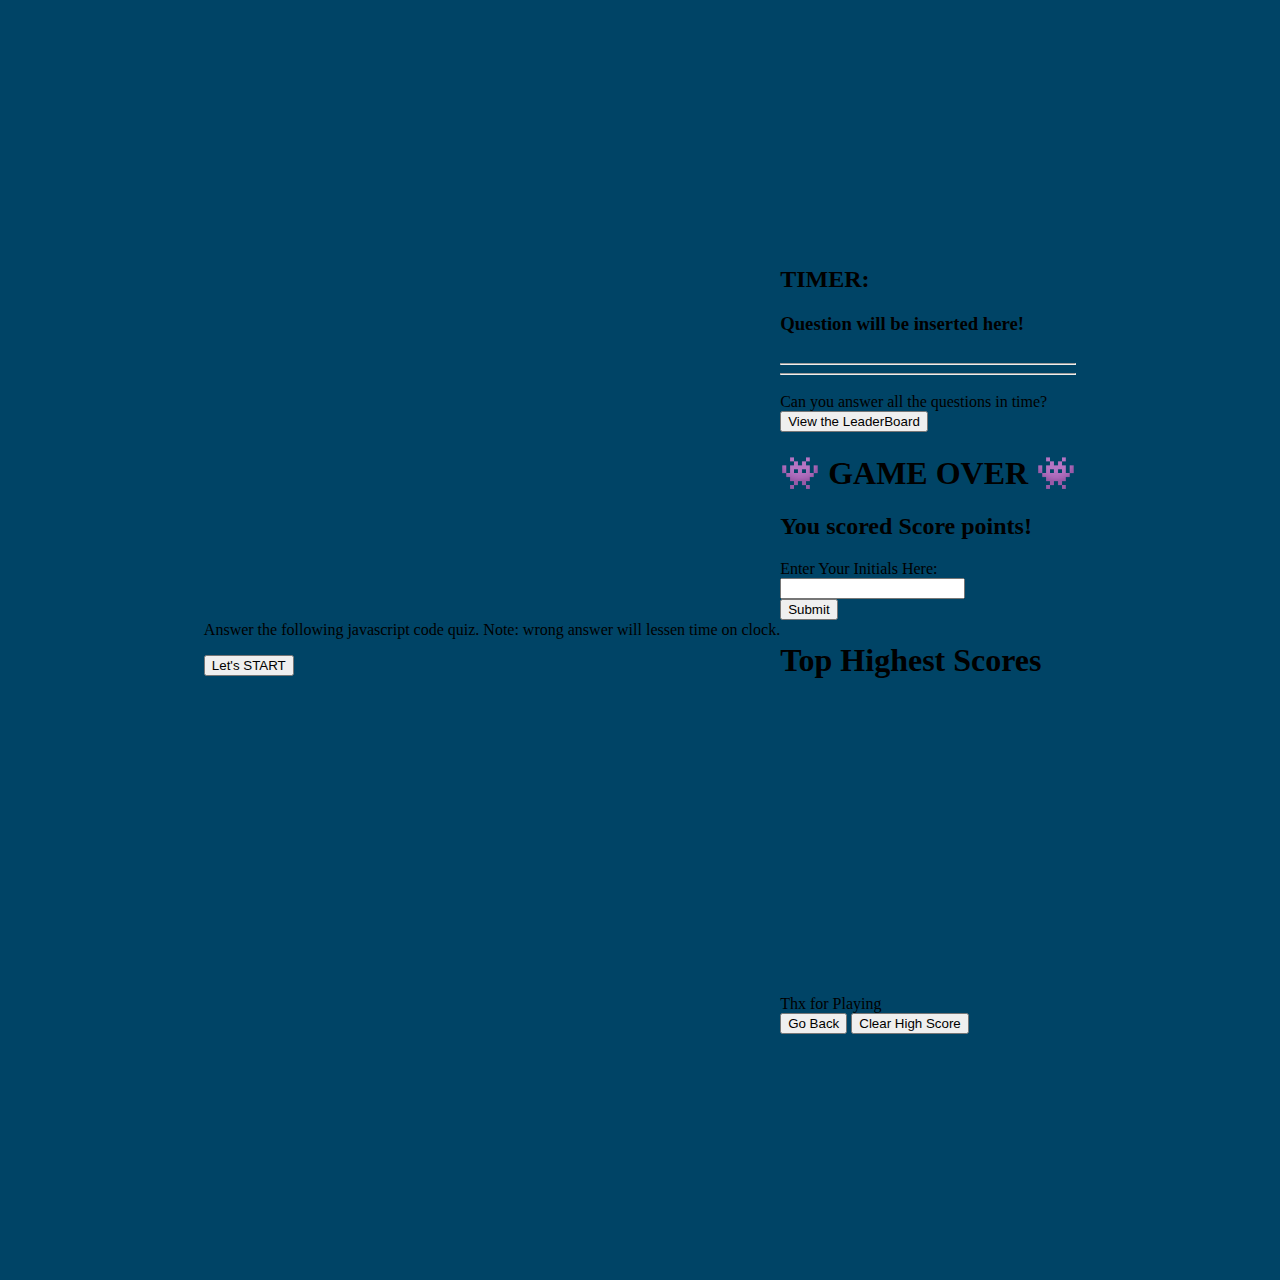
==== index.html @ cfde9ce8 "insert variables for script" ====
<!DOCTYPE html>
<html lang="en">
  <head>
    <meta charset="UTF-8" />
    <meta http-equiv="X-UA-Compatible" content="IE=edge" />
    <meta name="viewport" content="width=device-width, initial-scale=1.0" />
    <title>JS Quizlet</title>
    <link rel="stylesheet" href="css /style.css" />
  </head>

  <body>
    <!-- HTML STARTING Quiz process-->
    <div class="start">
      <p>
        Answer the following javascript code quiz. Note: wrong answer will lessen time on clock. 
      </p>
      <button id="startButton" type="button" class="btn">Let's START</button>
      <!--Start of the quiz questions -->
    </div>
    <main class="main">
      <!-- Quiz Selection-->
      <!--Need to go back and update this with my own code (Quiz window-->
      <div id="gameCard" class="w3-container hide">
        <h2 class="timer">TIMER:</h2>

        <div id="card1" class="w3-card-4">
          <header class="w3-container w3-light-grey">
            <h3 id="questions">Question will be inserted here!</h3>
          </header>

          <hr style="margin-top: 0; border-color: transparent" />

          <div id="multipleAnswers" class="w3-container">
            <div class="questionLine">
              <label id="answerA"></label>
            </div>
            <hr />

            <div class="questionLine">
              <label id="answerB></label>
            </div>
            <hr />

            <div class="questionLine">
              <label id="answerC"></label>
            </div>
            <hr />

            <div class="questionLine">
              <label id="answerD"></label>
            </div>
          </div>

          <hr style="margin-top: 0; border-color: transparent" />

          <footer id="feedback" class="w3-block w3-dark-grey">
            Can you answer all the questions in time?
          </footer>
        </div>
      </div>

      <button id="highScoreBtn" type="button" class="btn">View the LeaderBoard</button
      ><br />

      <!--Player input window-->
      <div id="inputForm" class="w3-container hide">
        <h1>	&#128126 GAME OVER &#128126</h1>

        <h2>You scored <span id="scoreButton" class="btn">Score</span> points!</h2>
        <form>
          <label for="initials">Enter Your Initials Here:</label><br />
          <input id="initialsBox" type="text" maxlength="3" /><br />
          <input id="submitButton" type="submit" class="btn" />
        </form>
      </div>

      <!--High Score window-->
      <div id="scoreCard" class="w3-container hide">
        <div id="card2" class="w3-card-4">
          <header class="w3-container w3-light-grey">
            <h1>Top Highest Scores</h1>
          </header>

          <hr style="margin-top: 0; border-color: transparent" />
          <div
            id="leaderBoard"
            class="w3-container"
            style="min-height: 275px"
          ></div>

          <hr style="margin-top: 0; border-color: transparent" />
          <footer id="feedback2" class="w3-block w3-dark-grey">
            Thx for Playing
          </footer>
        </div>

        <button id="backButton" type="button" class="btn">Go Back</button>
        <button id="clearButton" type="button" class="btn">
          Clear High Score
        </button>
      </div>
    </main>

    <script src="./scripts/questions.js"></script>
    <script src="./scripts/script.js"></script>
    <script
      src="https://code.jquery.com/jquery-3.5.1.slim.min.js"
      integrity="sha384-DfXdz2htPH0lsSSs5nCTpuj/zy4C+OGpamoFVy38MVBnE+IbbVYUew+OrCXaRkfj"
      crossorigin="anonymous"
    ></script>
    <script
      src="https://cdn.jsdelivr.net/npm/popper.js@1.16.1/dist/umd/popper.min.js"
      integrity="sha384-9/reFTGAW83EW2RDu2S0VKaIzap3H66lZH81PoYlFhbGU+6BZp6G7niu735Sk7lN"
      crossorigin="anonymous"
    ></script>
    <script
      src="https://stackpath.bootstrapcdn.com/bootstrap/4.5.2/js/bootstrap.min.js"
      integrity="sha384-B4gt1jrGC7Jh4AgTPSdUtOBvfO8shuf57BaghqFfPlYxofvL8/KUEfYiJOMMV+rV"
      crossorigin="anonymous"
    ></script>
  </body>
</html>
---- css /style.css ----
:root {
    --hue-neutral: 200;
    --hue-wrong:0; 
    --hue-correct:145;

}

body{
    --hue: var(--hue-neutral);
    padding: 0;
    margin: 0; 
    display: flex; 
    width: 100vw; 
    height: 100vw; 
    justify-content: center; 
    align-items: center;
    background-color: hsl(var(--hue),100%,20%);
}

.container{
    width:800px;
    max-width: 80%;
    background-color: white; 
    border-radius: 5px;
    padding:10px;
    box-shadow: 0 0 10px 2px; 
}
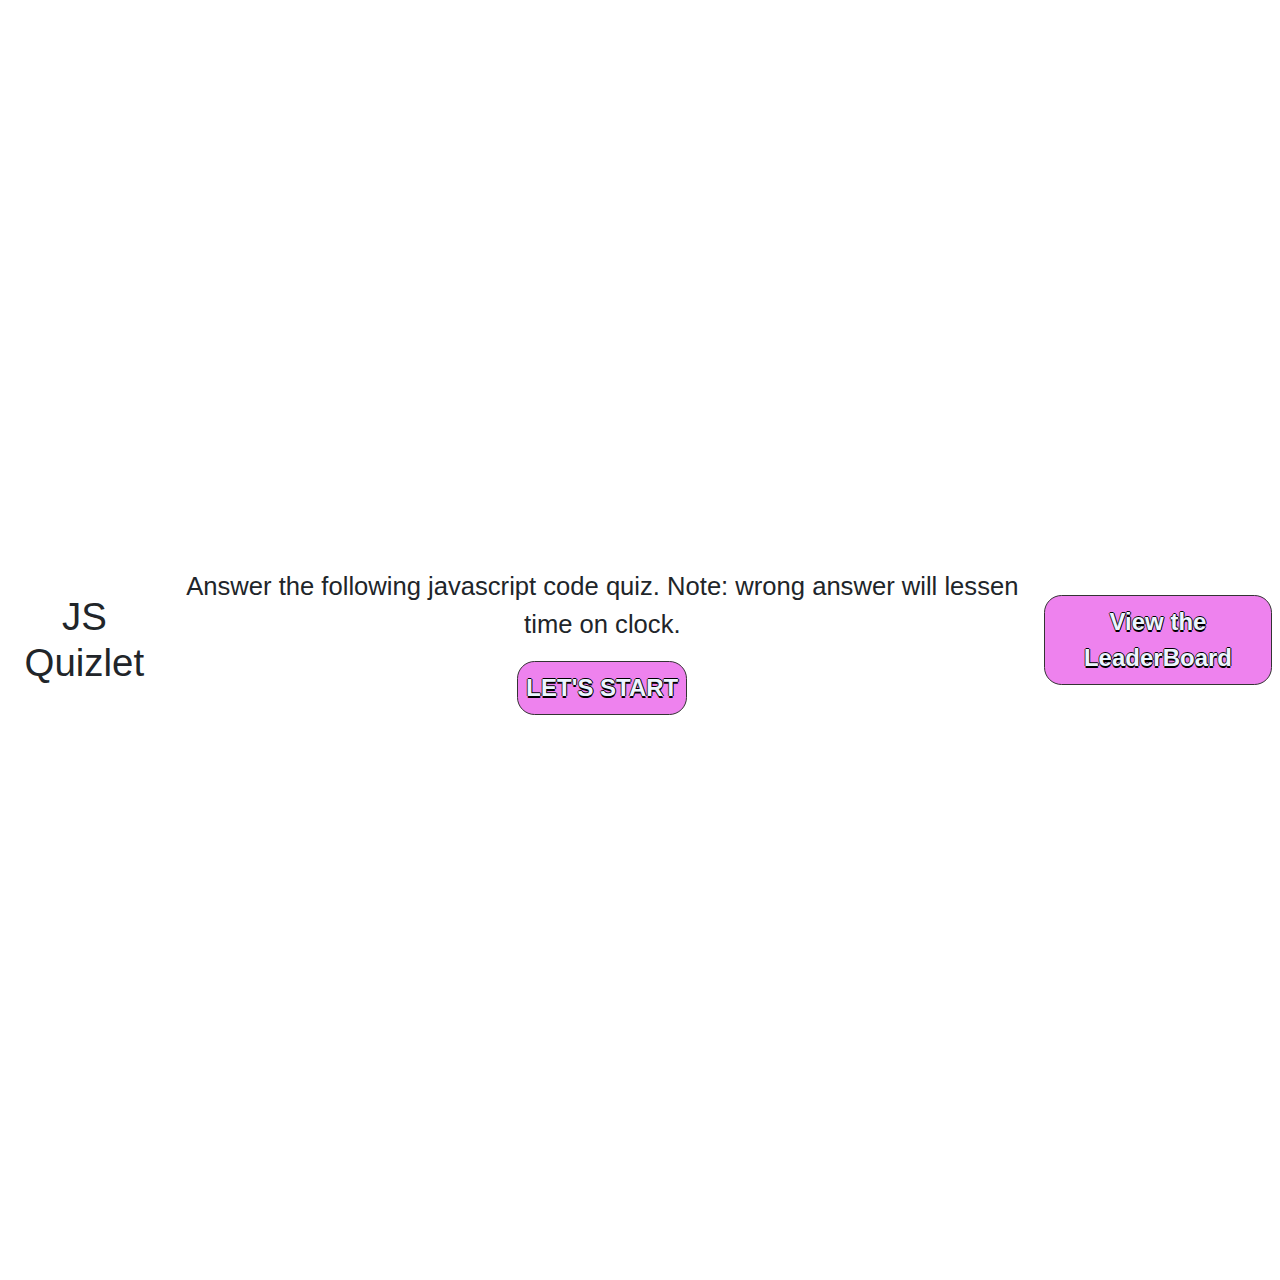
==== commit 1af64a7c: "updated the css to individual pages" ====
--- a/index.html
+++ b/index.html
@@ -1,122 +1,115 @@
 <!DOCTYPE html>
 <html lang="en">
-  <head>
-    <meta charset="UTF-8" />
-    <meta http-equiv="X-UA-Compatible" content="IE=edge" />
-    <meta name="viewport" content="width=device-width, initial-scale=1.0" />
-    <title>JS Quizlet</title>
-    <link rel="stylesheet" href="css /style.css" />
-  </head>
 
-  <body>
-    <!-- HTML STARTING Quiz process-->
-    <div class="start">
-      <p>
-        Answer the following javascript code quiz. Note: wrong answer will lessen time on clock. 
-      </p>
-      <button id="startButton" type="button" class="btn">Let's START</button>
-      <!--Start of the quiz questions -->
+<head>
+  <meta charset="UTF-8" />
+  <meta http-equiv="X-UA-Compatible" content="IE=edge" />
+  <meta name="viewport" content="width=device-width, initial-scale=1.0" />
+  <link rel="stylesheet" href="https://stackpath.bootstrapcdn.com/bootstrap/4.5.2/css/bootstrap.min.css"
+    integrity="sha384-JcKb8q3iqJ61gNV9KGb8thSsNjpSL0n8PARn9HuZOnIxN0hoP+VmmDGMN5t9UJ0Z" crossorigin="anonymous">
+  <link rmel="stylesheet" href="https://www.w3schools.com/w3css/4/w3.css">
+  <link rel="stylesheet" href="./css /style.css">
+  <title>JS Quizlet</title>
+</head>
+
+<body>
+  <h1> JS Quizlet </h1>
+  <!-- HTML STARTING Quiz process-->
+  <div class="begin">
+    <p>
+      Answer the following javascript code quiz. Note: wrong answer will lessen time on clock.
+    </p>
+    <button id="startButton" type="button" class="btn">LET'S START</button> <br>
+  </div>
+  <main class="main">
+    <!-- Quiz Selection-->
+    <div id="gameCard" class="w3-container hide">
+      <h2 class="timer">TIMER:</h2>
+
+      <div id="card1" class="w3-card-4">
+
+        <header class="w3-container w3-light-grey">
+          <h3 id="questions">Question will be inserted here!</h3>
+        </header>
+
+        <hr style="margin-top: 0; border-color: transparent;" />
+
+        <div id="multipleAnswers" class="w3-container">
+          <div class="questionLine">
+            <label id="answerA"></label>
+          </div>
+          <hr>
+          <div class="questionLine">
+            <label id="answerB"></label>
+          </div>
+          <hr>
+
+          <div class="questionLine">
+            <label id="answerC"></label>
+          </div>
+          <hr>
+
+          <div class="questionLine">
+            <label id="answerD"></label>
+          </div>
+        </div>
+
+        <hr style="margin-top: 0; border-color: transparent" />
+
+        <footer id="feedback" class="w3-block w3-dark-grey">
+          Can you answer all the questions in time?
+        </footer>
+      </div>
     </div>
-    <main class="main">
-      <!-- Quiz Selection-->
-      <!--Need to go back and update this with my own code (Quiz window-->
-      <div id="gameCard" class="w3-container hide">
-        <h2 class="timer">TIMER:</h2>
 
-        <div id="card1" class="w3-card-4">
-          <header class="w3-container w3-light-grey">
-            <h3 id="questions">Question will be inserted here!</h3>
-          </header>
+    <button id="highScoreBtn" type="button" class="btn">View the LeaderBoard</button><br>
 
-          <hr style="margin-top: 0; border-color: transparent" />
+    <!--Player input window-->
+    <div id="inputForm" class="w3-container hide">
+      <h1> &#128126 GAME OVER &#128126</h1>
 
-          <div id="multipleAnswers" class="w3-container">
-            <div class="questionLine">
-              <label id="answerA"></label>
-            </div>
-            <hr />
+      <h2>You scored <span id="scoreButton" class="btn">Score</span> points!</h2>
+      <form>
+        <label for="initials">Enter Your Initials Here:</label><br>
+        <input id="initialsBox" type="text" maxlength="3"><br>
+        <input id="submitButton" type="submit" class="btn">
+      </form>
+    </div>
 
-            <div class="questionLine">
-              <label id="answerB></label>
-            </div>
-            <hr />
+    <!--High Score window-->
+    <div id="scoreCard" class="w3-container hide">
+      <div id="card2" class="w3-card-4">
+        <header class="w3-container w3-light-grey">
+          <h1>Top Highest Scores</h1>
+        </header>
 
-            <div class="questionLine">
-              <label id="answerC"></label>
-            </div>
-            <hr />
+        <hr style="margin-top: 0; border-color: transparent;">
+        <div id="leaderBoard" class="w3-container" style="min-height: 275px"></div>
 
-            <div class="questionLine">
-              <label id="answerD"></label>
-            </div>
-          </div>
-
-          <hr style="margin-top: 0; border-color: transparent" />
-
-          <footer id="feedback" class="w3-block w3-dark-grey">
-            Can you answer all the questions in time?
-          </footer>
-        </div>
+        <hr style="margin-top: 0; border-color: transparent" />
+        <footer id="feedback2" class="w3-block w3-dark-grey">
+          Thx for Playing
+        </footer>
       </div>
 
-      <button id="highScoreBtn" type="button" class="btn">View the LeaderBoard</button
-      ><br />
+      <button id="backButton" type="button" class="btn">Go Back</button>
+      <button id="clearButton" type="button" class="btn">
+        Clear High Score
+      </button>
+    </div>
+  </main>
 
-      <!--Player input window-->
-      <div id="inputForm" class="w3-container hide">
-        <h1>	&#128126 GAME OVER &#128126</h1>
+  <script src="js/questions.js"></script>
+  <script src="./js/script.js"></script>
+  <script src="https://code.jquery.com/jquery-3.5.1.slim.min.js"
+    integrity="sha384-DfXdz2htPH0lsSSs5nCTpuj/zy4C+OGpamoFVy38MVBnE+IbbVYUew+OrCXaRkfj"
+    crossorigin="anonymous"></script>
+  <script src="https://cdn.jsdelivr.net/npm/popper.js@1.16.1/dist/umd/popper.min.js"
+    integrity="sha384-9/reFTGAW83EW2RDu2S0VKaIzap3H66lZH81PoYlFhbGU+6BZp6G7niu735Sk7lN"
+    crossorigin="anonymous"></script>
+  <script src="https://stackpath.bootstrapcdn.com/bootstrap/4.5.2/js/bootstrap.min.js"
+    integrity="sha384-B4gt1jrGC7Jh4AgTPSdUtOBvfO8shuf57BaghqFfPlYxofvL8/KUEfYiJOMMV+rV"
+    crossorigin="anonymous"></script>
+</body>
 
-        <h2>You scored <span id="scoreButton" class="btn">Score</span> points!</h2>
-        <form>
-          <label for="initials">Enter Your Initials Here:</label><br />
-          <input id="initialsBox" type="text" maxlength="3" /><br />
-          <input id="submitButton" type="submit" class="btn" />
-        </form>
-      </div>
-
-      <!--High Score window-->
-      <div id="scoreCard" class="w3-container hide">
-        <div id="card2" class="w3-card-4">
-          <header class="w3-container w3-light-grey">
-            <h1>Top Highest Scores</h1>
-          </header>
-
-          <hr style="margin-top: 0; border-color: transparent" />
-          <div
-            id="leaderBoard"
-            class="w3-container"
-            style="min-height: 275px"
-          ></div>
-
-          <hr style="margin-top: 0; border-color: transparent" />
-          <footer id="feedback2" class="w3-block w3-dark-grey">
-            Thx for Playing
-          </footer>
-        </div>
-
-        <button id="backButton" type="button" class="btn">Go Back</button>
-        <button id="clearButton" type="button" class="btn">
-          Clear High Score
-        </button>
-      </div>
-    </main>
-
-    <script src="./scripts/questions.js"></script>
-    <script src="./scripts/script.js"></script>
-    <script
-      src="https://code.jquery.com/jquery-3.5.1.slim.min.js"
-      integrity="sha384-DfXdz2htPH0lsSSs5nCTpuj/zy4C+OGpamoFVy38MVBnE+IbbVYUew+OrCXaRkfj"
-      crossorigin="anonymous"
-    ></script>
-    <script
-      src="https://cdn.jsdelivr.net/npm/popper.js@1.16.1/dist/umd/popper.min.js"
-      integrity="sha384-9/reFTGAW83EW2RDu2S0VKaIzap3H66lZH81PoYlFhbGU+6BZp6G7niu735Sk7lN"
-      crossorigin="anonymous"
-    ></script>
-    <script
-      src="https://stackpath.bootstrapcdn.com/bootstrap/4.5.2/js/bootstrap.min.js"
-      integrity="sha384-B4gt1jrGC7Jh4AgTPSdUtOBvfO8shuf57BaghqFfPlYxofvL8/KUEfYiJOMMV+rV"
-      crossorigin="anonymous"
-    ></script>
-  </body>
-</html>
+</html>--- a/css /style.css
+++ b/css /style.css
@@ -1,27 +1,143 @@
-:root {
-    --hue-neutral: 200;
-    --hue-wrong:0; 
-    --hue-correct:145;
+/************************/
+/*        Global        */
+/************************/
 
+body {
+  background-color: #ebe59c;
+  --hue: var(--hue-neutral);
+  padding: 0;
+  margin: 0;
+  text-align: center;
+  display: flex;
+  width: 100vw;
+  height: 100vw;
+  justify-content: center;
+  align-items: center;
+  background-color: hsl(var(--hue), 100%, 20%);
 }
 
-body{
-    --hue: var(--hue-neutral);
-    padding: 0;
-    margin: 0; 
-    display: flex; 
-    width: 100vw; 
-    height: 100vw; 
-    justify-content: center; 
-    align-items: center;
-    background-color: hsl(var(--hue),100%,20%);
+footer {
+  font-size: 1.7rem;
+  padding: 0.4rem;
+  -webkit-border-radius: 1rem;
 }
 
-.container{
-    width:800px;
-    max-width: 80%;
-    background-color: white; 
-    border-radius: 5px;
-    padding:10px;
-    box-shadow: 0 0 10px 2px; 
-}+h1 {
+  text-align: center;
+  font-size: 2.4rem;
+  font-weight: 475;
+  margin: 0.6rem;
+}
+
+h2 {
+  color: rgb(236, 124, 218);
+  font-weight: 500;
+  margin: 0.6rem;
+}
+
+h3 {
+  font-weight: 510;
+}
+
+hr {
+  margin: 0.6rem;
+}
+
+label {
+  font-size: 1.6rem;
+  margin: 0;
+  padding: 0.6rem;
+}
+
+p {
+  font-size: 1.6rem;
+  margin: 0.6rem;
+}
+
+/************************/
+/*        Classes       */
+/************************/
+
+.container {
+  /* width: 100vw;
+  height: 100vw;
+  display: flex;
+  justify-content: center;
+  align-items: start;
+  max-width: 80rem;
+  margin: 0 auto; */
+  width: 800px;
+  max-width: 80%;
+  background-color: yellow;
+  border-radius: 5px;
+  padding: 10px;
+  box-shadow: 0 0 10px 2px;
+}
+
+.container > {
+  width: 95%;
+}
+
+.hide {
+  display: none;
+}
+
+.w3-container {
+  padding: 0;
+  -webkit-border-radius: 1rem;
+}
+
+/************************/
+/*         IDs          */
+/************************/
+
+#card1,
+#card2 {
+  background-color: rgb(212, 166, 174);
+  margin: auto;
+  margin-top: 2rem;
+  margin-bottom: 2rem;
+  padding: auto;
+  width: 60%;
+  -webkit-border-radius: 1rem;
+}
+
+#initials {
+  background-color: rgb(212, 166, 174);
+  border-color: purple;
+  height: 3rem;
+  font-size: 2rem;
+  text-align: center;
+  width: 9rem;
+  -webkit-border-radius: 1rem;
+}
+
+/************************/
+/*       Buttons        */
+/************************/
+
+.btn {
+  background: violet;
+  border-color: #333;
+  color: #ecf5ff;
+  font-size: 1.5rem;
+  font-weight: 710;
+  margin: 0.5rem;
+  padding: 0.5rem;
+  text-decoration: none;
+  text-shadow: -1px 0 #333, 0 2px black, 1px 0 black, 0 -1px black;
+  -webkit-border-radius: 1.1rem;
+}
+
+.btn:hover {
+  cursor: pointer;
+  box-shadow: 0 0.5rem 0.5rem 0 #333;
+  transform: translateY(0.1rem);
+  transition: transform 150ms;
+}
+
+.btn[disabled]:hover {
+  cursor: not-allowed;
+  box-shadow: none;
+  transform: none;
+}
